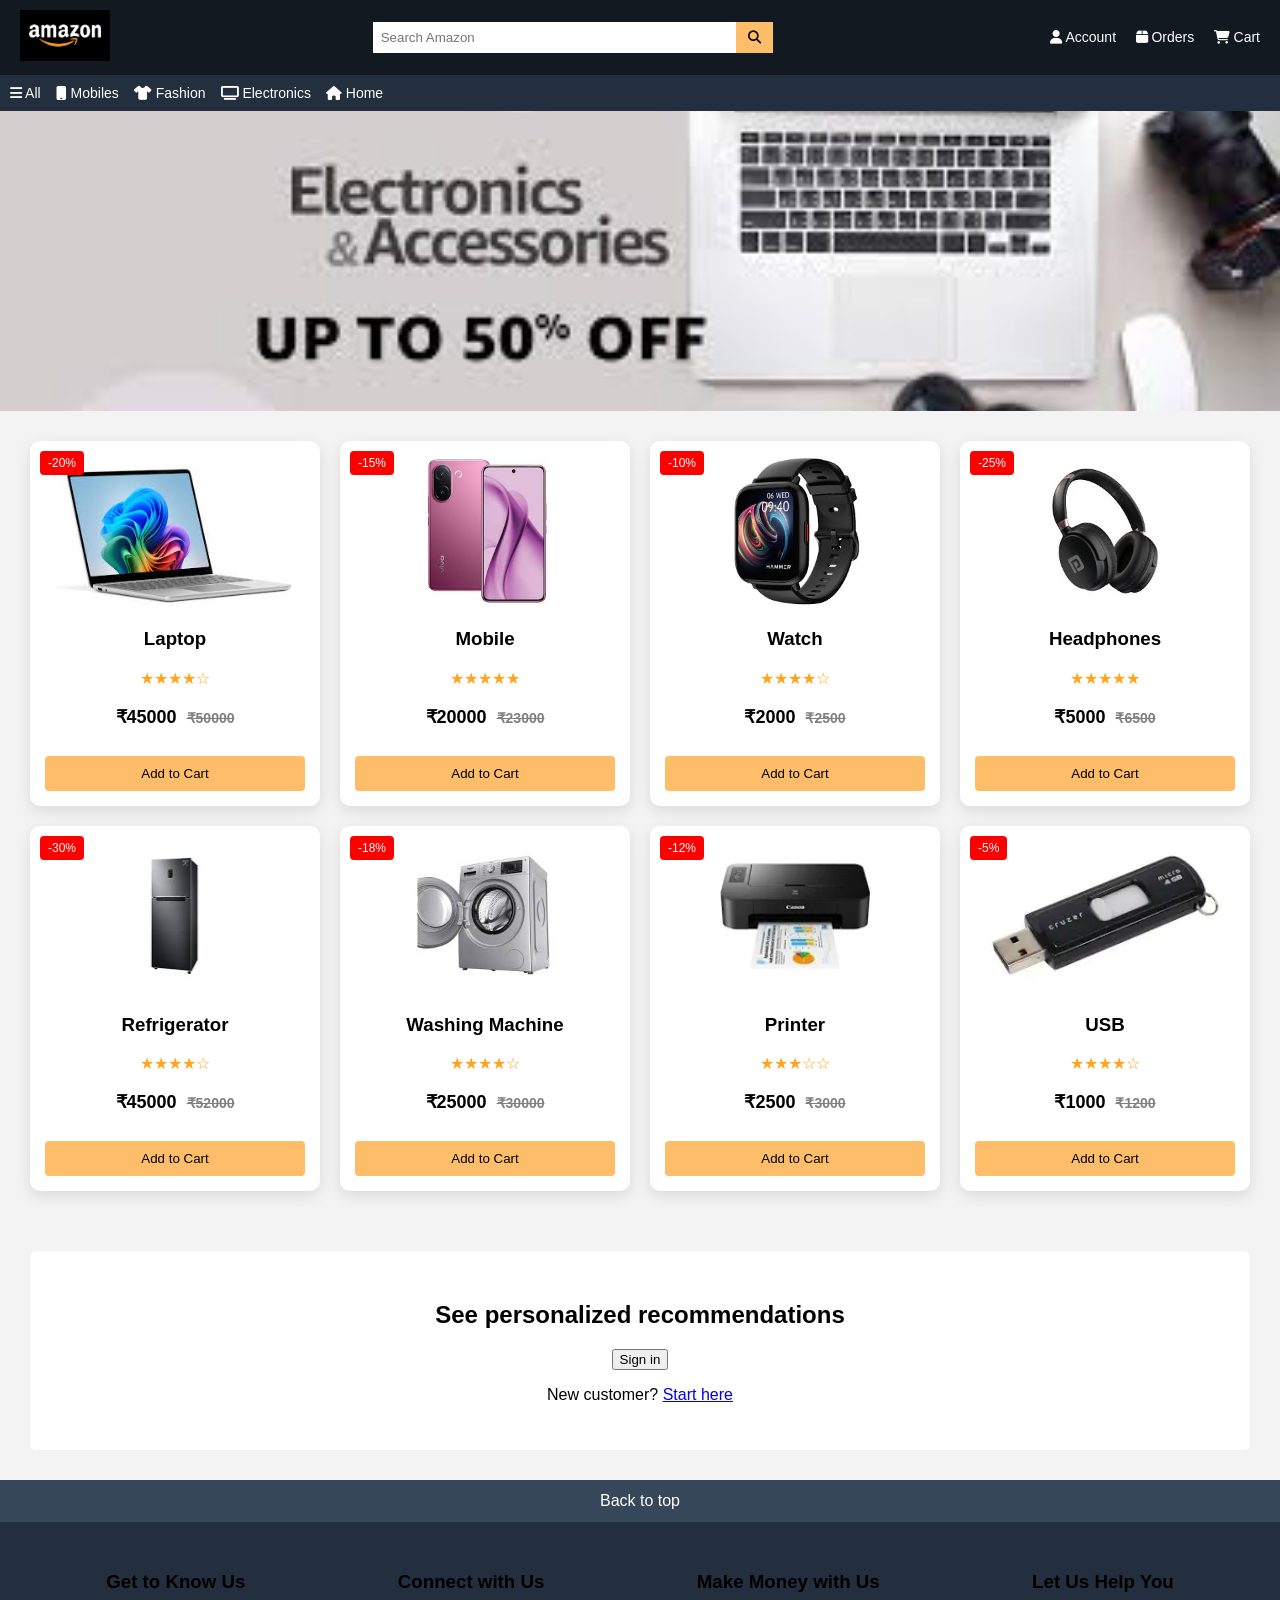
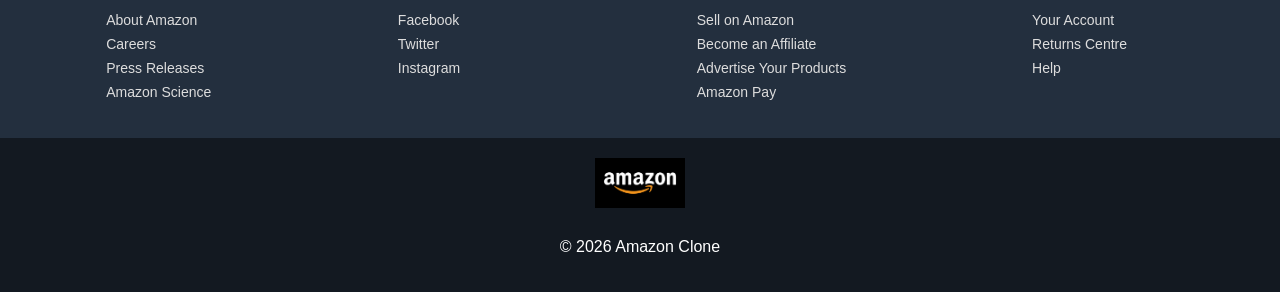
==== index.html @ 55a79342 "modifiedcode" ====
<!DOCTYPE html>
<html>
<head>
<title>Amazon Clone</title>
<meta name="viewport" content="width=device-width, initial-scale=1.0">

<link rel="stylesheet" href="style.css">
<link rel="stylesheet"
href="https://cdnjs.cloudflare.com/ajax/libs/font-awesome/6.5.1/css/all.min.css">
</head>

<body id="top">

<header>

<div class="navbar">

<div class="nav-left">
<img src="amazon.png" class="logo-img">
</div>

<div class="search">
<input type="text" placeholder="Search Amazon">
<button><i class="fa fa-search"></i></button>
</div>

<div class="nav">
<a href="#"><i class="fa fa-user"></i> Account</a>
<a href="#"><i class="fa fa-box"></i> Orders</a>
<a href="#"><i class="fa fa-shopping-cart"></i> Cart</a>
</div>

</div>

<div class="menu">
<a href="#"><i class="fa fa-bars"></i> All</a>
<a href="#"><i class="fa fa-mobile"></i> Mobiles</a>
<a href="#"><i class="fa fa-shirt"></i> Fashion</a>
<a href="#"><i class="fa fa-tv"></i> Electronics</a>
<a href="#"><i class="fa fa-home"></i> Home</a>
</div>

</header>

<section class="hero">
    <div class="hero-content">
       
    </div>
</section>

<section class="products">

<div class="card">
    <span class="badge">-20%</span>
    <img src="Laptop.jpg">
    <h3>Laptop</h3>
    <div class="rating">★★★★☆</div>
    <p class="price">₹45000 <span>₹50000</span></p>
    <button>Add to Cart</button>
</div>

<div class="card">
    <span class="badge">-15%</span>
    <img src="mobile.jpg">
    <h3>Mobile</h3>
    <div class="rating">★★★★★</div>
    <p class="price">₹20000 <span>₹23000</span></p>
    <button>Add to Cart</button>
</div>

<div class="card">
    <span class="badge">-10%</span>
    <img src="watch.jpg">
    <h3>Watch</h3>
    <div class="rating">★★★★☆</div>
    <p class="price">₹2000 <span>₹2500</span></p>
    <button>Add to Cart</button>
</div>

<div class="card">
    <span class="badge">-25%</span>
    <img src="Headphones.jpg">
    <h3>Headphones</h3>
    <div class="rating">★★★★★</div>
    <p class="price">₹5000 <span>₹6500</span></p>
    <button>Add to Cart</button>
</div>

<div class="card">
    <span class="badge">-30%</span>
    <img src="refrigerator.jpg">
    <h3>Refrigerator</h3>
    <div class="rating">★★★★☆</div>
    <p class="price">₹45000 <span>₹52000</span></p>
    <button>Add to Cart</button>
</div>

<div class="card">
    <span class="badge">-18%</span>
    <img src="Whirlpool.jpg">
    <h3>Washing Machine</h3>
    <div class="rating">★★★★☆</div>
    <p class="price">₹25000 <span>₹30000</span></p>
    <button>Add to Cart</button>
</div>

<div class="card">
    <span class="badge">-12%</span>
    <img src="printer.webp">
    <h3>Printer</h3>
    <div class="rating">★★★☆☆</div>
    <p class="price">₹2500 <span>₹3000</span></p>
    <button>Add to Cart</button>
</div>

<div class="card">
    <span class="badge">-5%</span>
    <img src="usb.webp">
    <h3>USB</h3>
    <div class="rating">★★★★☆</div>
    <p class="price">₹1000 <span>₹1200</span></p>
    <button>Add to Cart</button>
</div>

</section>

<section class="signin-box">
<h2>See personalized recommendations</h2>
<button>Sign in</button>
<p>New customer? <a href="#">Start here</a></p>
</section>

<footer>

<a href="#top" class="back-top">Back to top</a>

<div class="footer-links">

<div class="footer-column">
<h3>Get to Know Us</h3>
<a href="#">About Amazon</a>
<a href="#">Careers</a>
<a href="#">Press Releases</a>
<a href="#">Amazon Science</a>
</div>

<div class="footer-column">
<h3>Connect with Us</h3>
<a href="#">Facebook</a>
<a href="#">Twitter</a>
<a href="#">Instagram</a>
</div>

<div class="footer-column">
<h3>Make Money with Us</h3>
<a href="#">Sell on Amazon</a>
<a href="#">Become an Affiliate</a>
<a href="#">Advertise Your Products</a>
<a href="#">Amazon Pay</a>
</div>

<div class="footer-column">
<h3>Let Us Help You</h3>
<a href="#">Your Account</a>
<a href="#">Returns Centre</a>
<a href="#">Help</a>
</div>

</div>

<div class="footer-bottom">
<img src="amazon.png" class="footer-logo">
<p>© 2026 Amazon Clone</p>
</div>

</footer>

</body>
</html>
---- style.css ----
body{
margin:0;
font-family:Arial;
background:#f3f3f3;
}



.navbar{
display:flex;
justify-content:space-between;
align-items:center;
background:#131921;
color:white;
padding:10px 20px;
flex-wrap:wrap;
}

.logo-img{
width:90px;
}

.search{
display:flex;
flex:1;
max-width:400px;
margin:10px;
}

.search input{
padding:8px;
flex:1;
border:none;
outline:none;
}

.search button{
padding:8px 12px;
background:#febd69;
border:none;
cursor:pointer;
}

.nav a{
color:white;
margin-left:15px;
text-decoration:none;
font-size:14px;
}

.menu{
background:#232f3e;
padding:10px;
display:flex;
flex-wrap:wrap;
gap:15px;
}

.menu a{
color:white;
text-decoration:none;
font-size:14px;
}

/* HERO */

.hero{
background:url("amazon.jpg");
background-size:cover;
background-position:center;
height:300px;
}

/* PRODUCTS */

.products{
display:grid;
grid-template-columns:repeat(4,1fr);
gap:20px;
padding:30px;
}

.card{
position:relative;
background:white;
border-radius:10px;
padding:15px;
text-align:center;
box-shadow:0 5px 15px rgba(0,0,0,0.1);
transition:0.3s;
}

.card:hover{
transform:translateY(-8px);
}

.card img{
width:100%;
height:150px;
object-fit:contain;
}

.badge{
position:absolute;
top:10px;
left:10px;
background:red;
color:white;
padding:5px 8px;
font-size:12px;
border-radius:4px;
}

.rating{
color:#ffa41c;
}

.price{
font-size:18px;
font-weight:bold;
}

.price span{
text-decoration:line-through;
color:gray;
font-size:14px;
margin-left:5px;
}

.card button{
background:#febd69;
border:none;
padding:10px;
cursor:pointer;
width:100%;
border-radius:4px;
margin-top:10px;
}

/* SIGN IN BOX */

.signin-box{
background:white;
text-align:center;
padding:30px;
margin:30px;
border-radius:6px;
}

/* FOOTER */

.back-top{
display:block;
background:#37475a;
color:white;
padding:12px;
text-align:center;
text-decoration:none;
}

.footer-links{
display:flex;
justify-content:space-around;
background:#232f3e;
padding:30px;
flex-wrap:wrap;
}

.footer-column{
display:flex;
flex-direction:column;
}

.footer-column a{
color:#ddd;
text-decoration:none;
margin-bottom:8px;
font-size:14px;
}

.footer-bottom{
background:#131921;
padding:20px;
text-align:center;
color:white;
}

.footer-logo{
width:90px;
margin-bottom:10px;
}

/* MOBILE RESPONSIVE */

@media (max-width:768px){

.products{
grid-template-columns:repeat(2,1fr);
}

.nav{
display:flex;
justify-content:space-around;
width:100%;
}

}

@media (max-width:480px){

.products{
grid-template-columns:1fr;
}

.search{
width:100%;
}

}
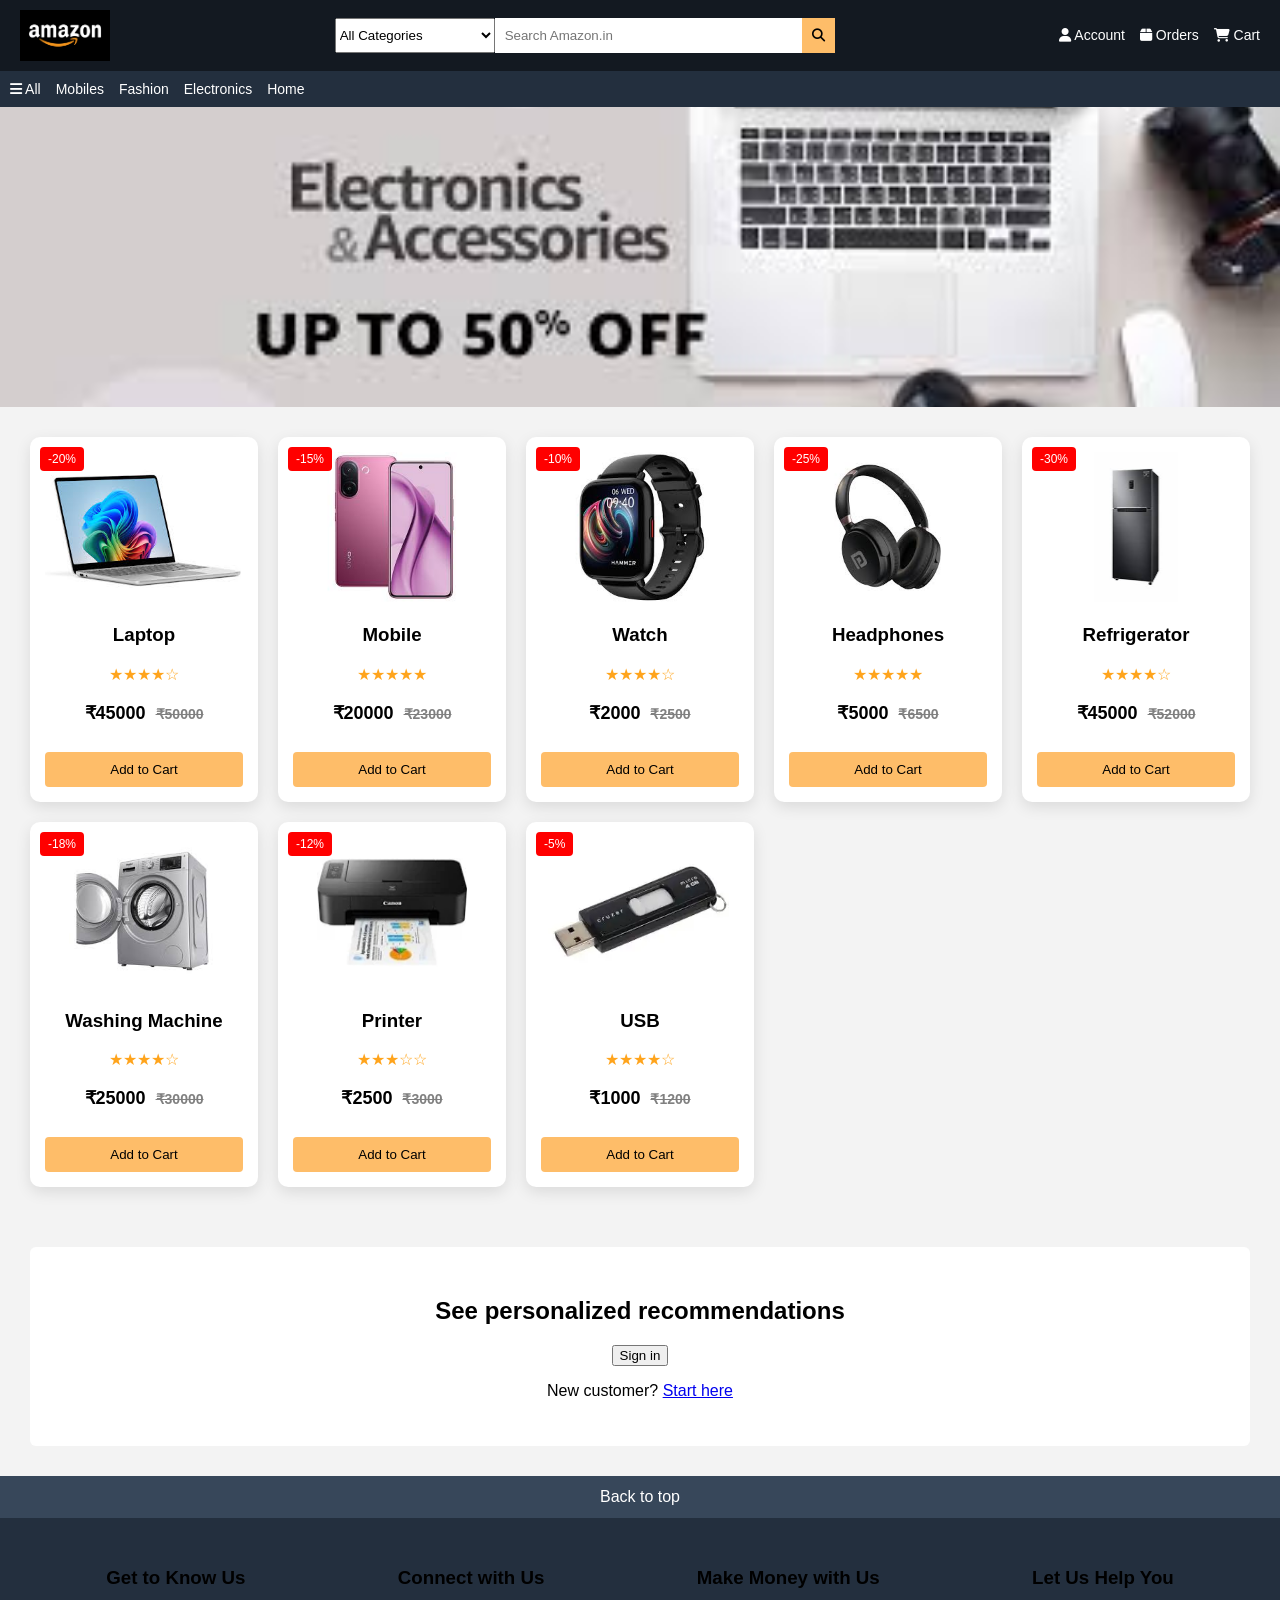
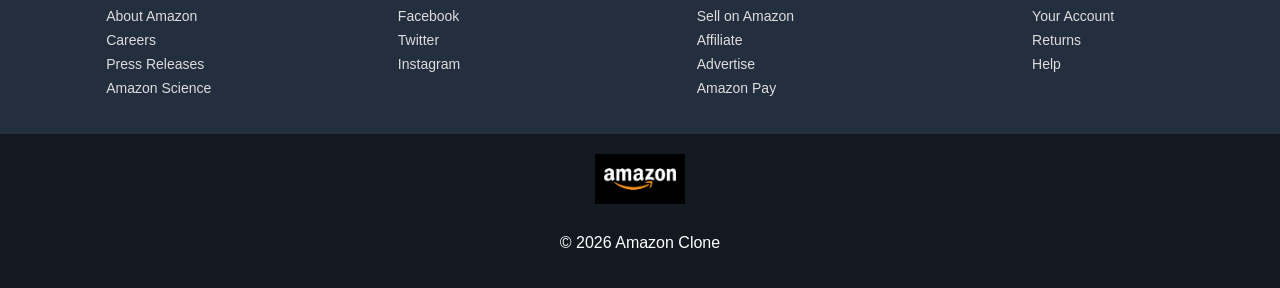
==== commit 8c647409: "modifiedscode" ====
--- a/index.html
+++ b/index.html
@@ -9,19 +9,40 @@
 href="https://cdnjs.cloudflare.com/ajax/libs/font-awesome/6.5.1/css/all.min.css">
 </head>
 
-<body id="top">
+<body>
 
 <header>
 
 <div class="navbar">
 
-<div class="nav-left">
 <img src="amazon.png" class="logo-img">
-</div>
 
+<!-- SEARCH WITH DROPDOWN -->
 <div class="search">
-<input type="text" placeholder="Search Amazon">
+
+<select class="category">
+<option>All Categories</option>
+<option>Alexa Skills</option>
+<option>Amazon Devices</option>
+<option>Amazon Fashion</option>
+<option>Amazon Fresh</option>
+<option>Appliances</option>
+<option>Apps & Games</option>
+<option>Baby</option>
+<option>Beauty</option>
+<option>Books</option>
+<option>Car & Motorbike</option>
+<option>Clothing & Accessories</option>
+<option>Computers</option>
+<option>Deals</option>
+<option>Electronics</option>
+<option>Furniture</option>
+<option>Garden & Outdoors</option>
+</select>
+
+<input type="text" placeholder="Search Amazon.in">
 <button><i class="fa fa-search"></i></button>
+
 </div>
 
 <div class="nav">
@@ -34,92 +55,89 @@
 
 <div class="menu">
 <a href="#"><i class="fa fa-bars"></i> All</a>
-<a href="#"><i class="fa fa-mobile"></i> Mobiles</a>
-<a href="#"><i class="fa fa-shirt"></i> Fashion</a>
-<a href="#"><i class="fa fa-tv"></i> Electronics</a>
-<a href="#"><i class="fa fa-home"></i> Home</a>
+<a href="#">Mobiles</a>
+<a href="#">Fashion</a>
+<a href="#">Electronics</a>
+<a href="#">Home</a>
 </div>
 
 </header>
 
-<section class="hero">
-    <div class="hero-content">
-       
-    </div>
-</section>
+<section class="hero"></section>
 
 <section class="products">
 
+<!-- PRODUCT CARD -->
 <div class="card">
-    <span class="badge">-20%</span>
-    <img src="Laptop.jpg">
-    <h3>Laptop</h3>
-    <div class="rating">★★★★☆</div>
-    <p class="price">₹45000 <span>₹50000</span></p>
-    <button>Add to Cart</button>
+<span class="badge">-20%</span>
+<img src="Laptop.jpg">
+<h3>Laptop</h3>
+<div class="rating">★★★★☆</div>
+<p class="price">₹45000 <span>₹50000</span></p>
+<button>Add to Cart</button>
 </div>
 
 <div class="card">
-    <span class="badge">-15%</span>
-    <img src="mobile.jpg">
-    <h3>Mobile</h3>
-    <div class="rating">★★★★★</div>
-    <p class="price">₹20000 <span>₹23000</span></p>
-    <button>Add to Cart</button>
+<span class="badge">-15%</span>
+<img src="mobile.jpg">
+<h3>Mobile</h3>
+<div class="rating">★★★★★</div>
+<p class="price">₹20000 <span>₹23000</span></p>
+<button>Add to Cart</button>
 </div>
 
 <div class="card">
-    <span class="badge">-10%</span>
-    <img src="watch.jpg">
-    <h3>Watch</h3>
-    <div class="rating">★★★★☆</div>
-    <p class="price">₹2000 <span>₹2500</span></p>
-    <button>Add to Cart</button>
+<span class="badge">-10%</span>
+<img src="watch.jpg">
+<h3>Watch</h3>
+<div class="rating">★★★★☆</div>
+<p class="price">₹2000 <span>₹2500</span></p>
+<button>Add to Cart</button>
 </div>
 
 <div class="card">
-    <span class="badge">-25%</span>
-    <img src="Headphones.jpg">
-    <h3>Headphones</h3>
-    <div class="rating">★★★★★</div>
-    <p class="price">₹5000 <span>₹6500</span></p>
-    <button>Add to Cart</button>
+<span class="badge">-25%</span>
+<img src="Headphones.jpg">
+<h3>Headphones</h3>
+<div class="rating">★★★★★</div>
+<p class="price">₹5000 <span>₹6500</span></p>
+<button>Add to Cart</button>
 </div>
 
 <div class="card">
-    <span class="badge">-30%</span>
-    <img src="refrigerator.jpg">
-    <h3>Refrigerator</h3>
-    <div class="rating">★★★★☆</div>
-    <p class="price">₹45000 <span>₹52000</span></p>
-    <button>Add to Cart</button>
+<span class="badge">-30%</span>
+<img src="refrigerator.jpg">
+<h3>Refrigerator</h3>
+<div class="rating">★★★★☆</div>
+<p class="price">₹45000 <span>₹52000</span></p>
+<button>Add to Cart</button>
 </div>
 
 <div class="card">
-    <span class="badge">-18%</span>
-    <img src="Whirlpool.jpg">
-    <h3>Washing Machine</h3>
-    <div class="rating">★★★★☆</div>
-    <p class="price">₹25000 <span>₹30000</span></p>
-    <button>Add to Cart</button>
+<span class="badge">-18%</span>
+<img src="Whirlpool.jpg">
+<h3>Washing Machine</h3>
+<div class="rating">★★★★☆</div>
+<p class="price">₹25000 <span>₹30000</span></p>
+<button>Add to Cart</button>
 </div>
 
 <div class="card">
-    <span class="badge">-12%</span>
-    <img src="printer.webp">
-    <h3>Printer</h3>
-    <div class="rating">★★★☆☆</div>
-    <p class="price">₹2500 <span>₹3000</span></p>
-    <button>Add to Cart</button>
+<span class="badge">-12%</span>
+<img src="printer.webp">
+<h3>Printer</h3>
+<div class="rating">★★★☆☆</div>
+<p class="price">₹2500 <span>₹3000</span></p>
+<button>Add to Cart</button>
 </div>
 
 <div class="card">
-    <span class="badge">-5%</span>
-    <img src="usb.webp">
-    <h3>USB</h3>
-    <div class="rating">★★★★☆</div>
-    <p class="price">₹1000 <span>₹1200</span></p>
-    <button>Add to Cart</button>
+<span class="badge">-5%</span>
+<img src="usb.webp">
+<h3>USB</h3>
+<div class="rating">★★★★☆</div>
+<p class="price">₹1000 <span>₹1200</span></p>
+<button>Add to Cart</button>
 </div>
 
 </section>
@@ -154,15 +172,15 @@
 <div class="footer-column">
 <h3>Make Money with Us</h3>
 <a href="#">Sell on Amazon</a>
-<a href="#">Become an Affiliate</a>
-<a href="#">Advertise Your Products</a>
+<a href="#">Affiliate</a>
+<a href="#">Advertise</a>
 <a href="#">Amazon Pay</a>
 </div>
 
 <div class="footer-column">
 <h3>Let Us Help You</h3>
 <a href="#">Your Account</a>
-<a href="#">Returns Centre</a>
+<a href="#">Returns</a>
 <a href="#">Help</a>
 </div>
 
--- a/style.css
+++ b/style.css
@@ -4,8 +4,7 @@
 background:#f3f3f3;
 }
 
-
-
+/* NAVBAR */
 .navbar{
 display:flex;
 justify-content:space-between;
@@ -14,6 +13,7 @@
 color:white;
 padding:10px 20px;
 flex-wrap:wrap;
+gap:10px;
 }
 
 .logo-img{
@@ -23,31 +23,35 @@
 .search{
 display:flex;
 flex:1;
-max-width:400px;
-margin:10px;
+max-width:500px;
 }
 
 .search input{
-padding:8px;
+padding:10px;
 flex:1;
 border:none;
 outline:none;
 }
 
 .search button{
-padding:8px 12px;
+padding:10px;
 background:#febd69;
 border:none;
 cursor:pointer;
 }
 
+.nav{
+display:flex;
+gap:15px;
+}
+
 .nav a{
 color:white;
-margin-left:15px;
-text-decoration:none;
-font-size:14px;
-}
-
+text-decoration:none;
+font-size:14px;
+}
+
+/* MENU */
 .menu{
 background:#232f3e;
 padding:10px;
@@ -63,19 +67,15 @@
 }
 
 /* HERO */
-
 .hero{
-background:url("amazon.jpg");
-background-size:cover;
-background-position:center;
+background:url("amazon.jpg") center/cover no-repeat;
 height:300px;
 }
 
 /* PRODUCTS */
-
 .products{
 display:grid;
-grid-template-columns:repeat(4,1fr);
+grid-template-columns:repeat(auto-fit,minmax(200px,1fr));
 gap:20px;
 padding:30px;
 }
@@ -137,8 +137,11 @@
 margin-top:10px;
 }
 
-/* SIGN IN BOX */
-
+.card button:hover{
+background:#f3a847;
+}
+
+/* SIGNIN */
 .signin-box{
 background:white;
 text-align:center;
@@ -148,7 +151,6 @@
 }
 
 /* FOOTER */
-
 .back-top{
 display:block;
 background:#37475a;
@@ -190,8 +192,7 @@
 margin-bottom:10px;
 }
 
-/* MOBILE RESPONSIVE */
-
+/* RESPONSIVE */
 @media (max-width:768px){
 
 .products{
@@ -199,9 +200,8 @@
 }
 
 .nav{
-display:flex;
+width:100%;
 justify-content:space-around;
-width:100%;
 }
 
 }
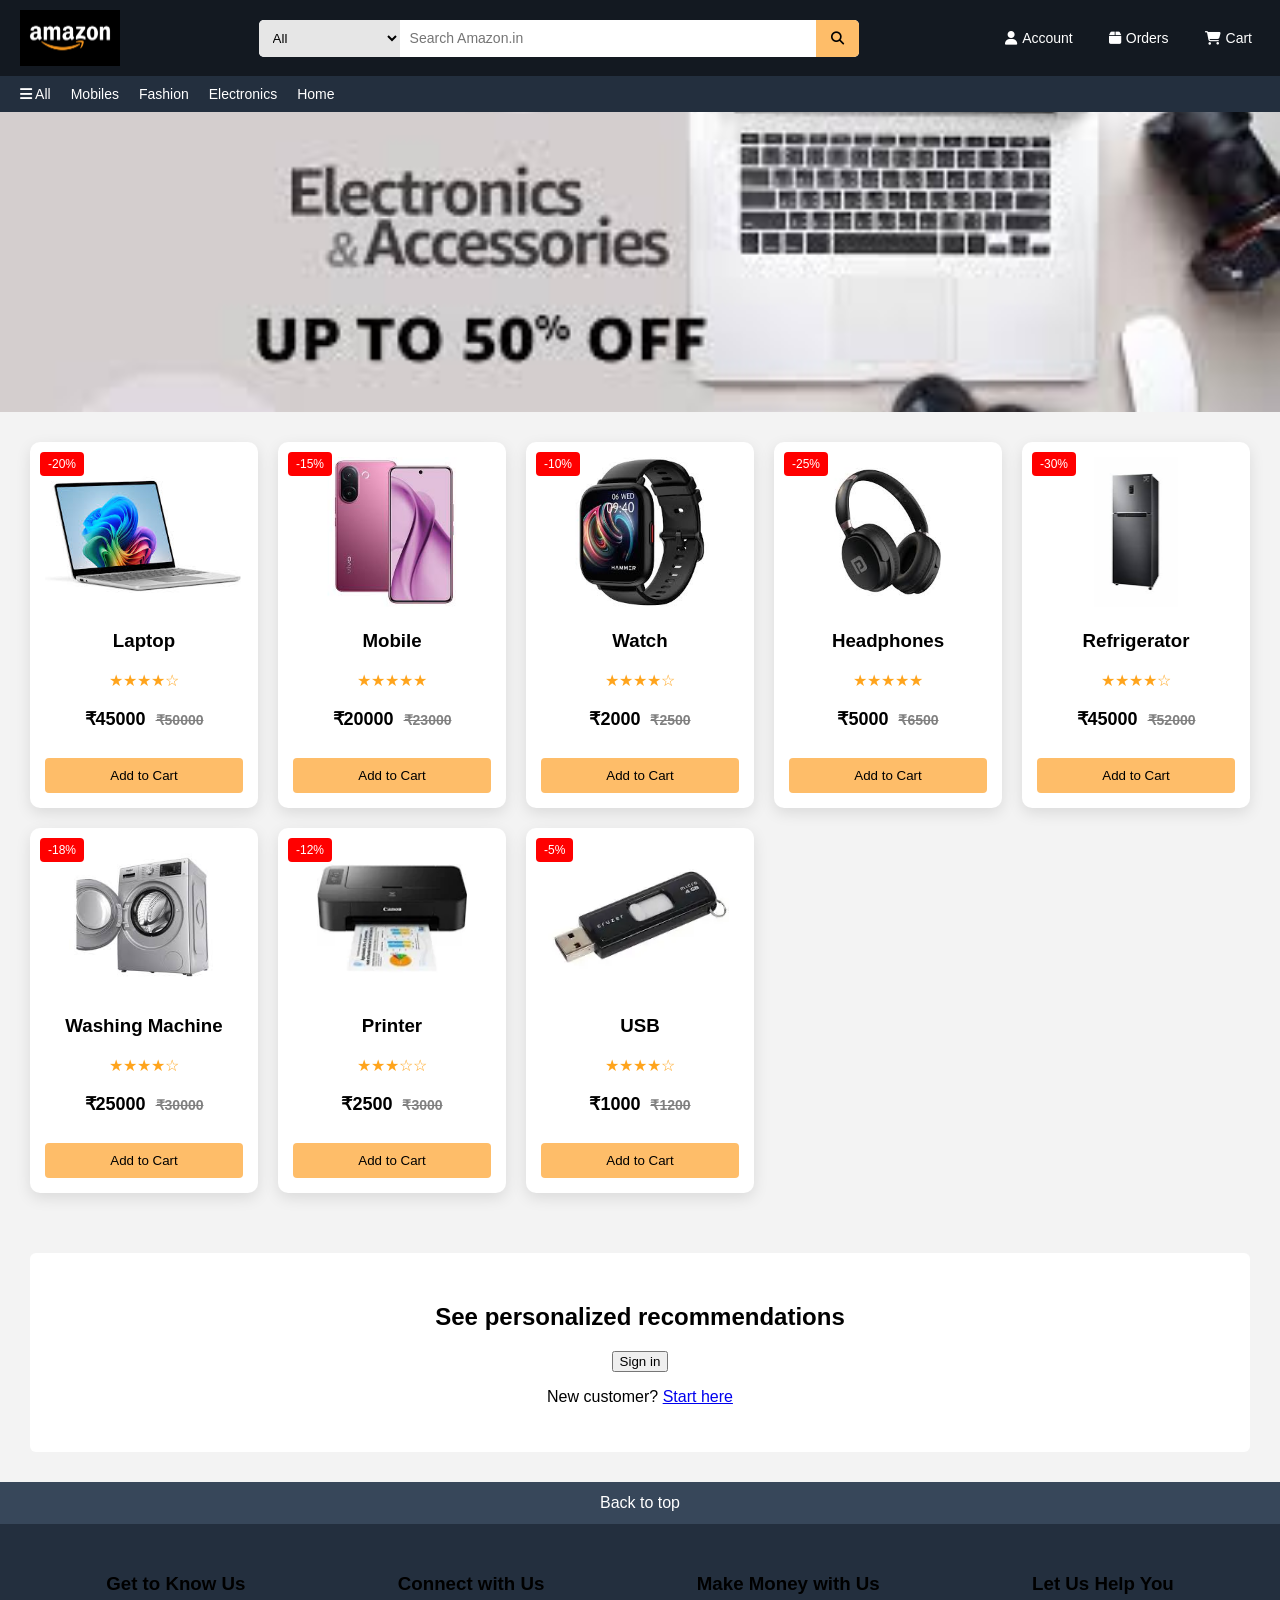
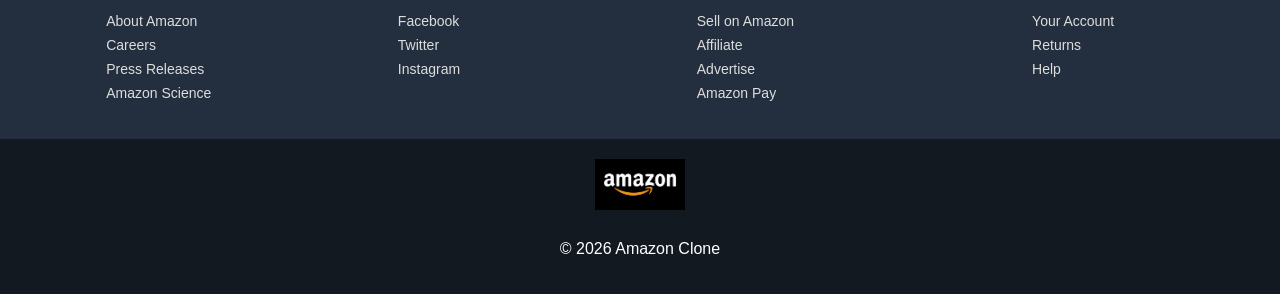
==== commit 26a8896d: "modifiedescode" ====
--- a/index.html
+++ b/index.html
@@ -15,29 +15,18 @@
 
 <div class="navbar">
 
+<!-- LOGO -->
 <img src="amazon.png" class="logo-img">
 
-<!-- SEARCH WITH DROPDOWN -->
+<!-- SEARCH -->
 <div class="search">
 
 <select class="category">
-<option>All Categories</option>
+<option>All</option>
 <option>Alexa Skills</option>
 <option>Amazon Devices</option>
-<option>Amazon Fashion</option>
-<option>Amazon Fresh</option>
-<option>Appliances</option>
-<option>Apps & Games</option>
-<option>Baby</option>
-<option>Beauty</option>
-<option>Books</option>
-<option>Car & Motorbike</option>
-<option>Clothing & Accessories</option>
-<option>Computers</option>
-<option>Deals</option>
+<option>Fashion</option>
 <option>Electronics</option>
-<option>Furniture</option>
-<option>Garden & Outdoors</option>
 </select>
 
 <input type="text" placeholder="Search Amazon.in">
@@ -45,6 +34,7 @@
 
 </div>
 
+<!-- NAV LINKS -->
 <div class="nav">
 <a href="#"><i class="fa fa-user"></i> Account</a>
 <a href="#"><i class="fa fa-box"></i> Orders</a>
@@ -67,7 +57,6 @@
 
 <section class="products">
 
-<!-- PRODUCT CARD -->
 <div class="card">
 <span class="badge">-20%</span>
 <img src="Laptop.jpg">
--- a/style.css
+++ b/style.css
@@ -7,57 +7,85 @@
 /* NAVBAR */
 .navbar{
 display:flex;
+align-items:center;
 justify-content:space-between;
+background:#131921;
+padding:10px 20px;
+gap:15px;
+flex-wrap:wrap;
+}
+
+.logo-img{
+width:100px;
+cursor:pointer;
+}
+
+/* SEARCH */
+.search{
+display:flex;
+flex:1;
+max-width:600px;
+border-radius:5px;
+overflow:hidden;
+background:white;
+}
+
+.category{
+padding:10px;
+border:none;
+background:#e6e6e6;
+cursor:pointer;
+}
+
+.search input{
+flex:1;
+padding:10px;
+border:none;
+outline:none;
+font-size:14px;
+}
+
+.search button{
+background:#febd69;
+border:none;
+padding:10px 15px;
+cursor:pointer;
+}
+
+.search button:hover{
+background:#f3a847;
+}
+
+/* NAV LINKS */
+.nav{
+display:flex;
 align-items:center;
-background:#131921;
-color:white;
-padding:10px 20px;
-flex-wrap:wrap;
-gap:10px;
-}
-
-.logo-img{
-width:90px;
-}
-
-.search{
-display:flex;
-flex:1;
-max-width:500px;
-}
-
-.search input{
-padding:10px;
-flex:1;
-border:none;
-outline:none;
-}
-
-.search button{
-padding:10px;
-background:#febd69;
-border:none;
-cursor:pointer;
-}
-
-.nav{
-display:flex;
-gap:15px;
+gap:20px;
 }
 
 .nav a{
 color:white;
 text-decoration:none;
 font-size:14px;
+display:flex;
+align-items:center;
+gap:5px;
+padding:5px 8px;
+border-radius:3px;
+transition:0.2s;
+}
+
+.nav a:hover{
+border:1px solid white;
 }
 
 /* MENU */
 .menu{
 background:#232f3e;
-padding:10px;
+padding:10px 20px;
 display:flex;
 flex-wrap:wrap;
-gap:15px;
+gap:20px;
 }
 
 .menu a{
@@ -195,15 +223,20 @@
 /* RESPONSIVE */
 @media (max-width:768px){
 
+.search{
+order:3;
+width:100%;
+}
+
+.nav{
+width:100%;
+justify-content:space-around;
+}
+
 .products{
 grid-template-columns:repeat(2,1fr);
 }
 
-.nav{
-width:100%;
-justify-content:space-around;
-}
-
 }
 
 @media (max-width:480px){
@@ -212,8 +245,4 @@
 grid-template-columns:1fr;
 }
 
-.search{
-width:100%;
-}
-
 }
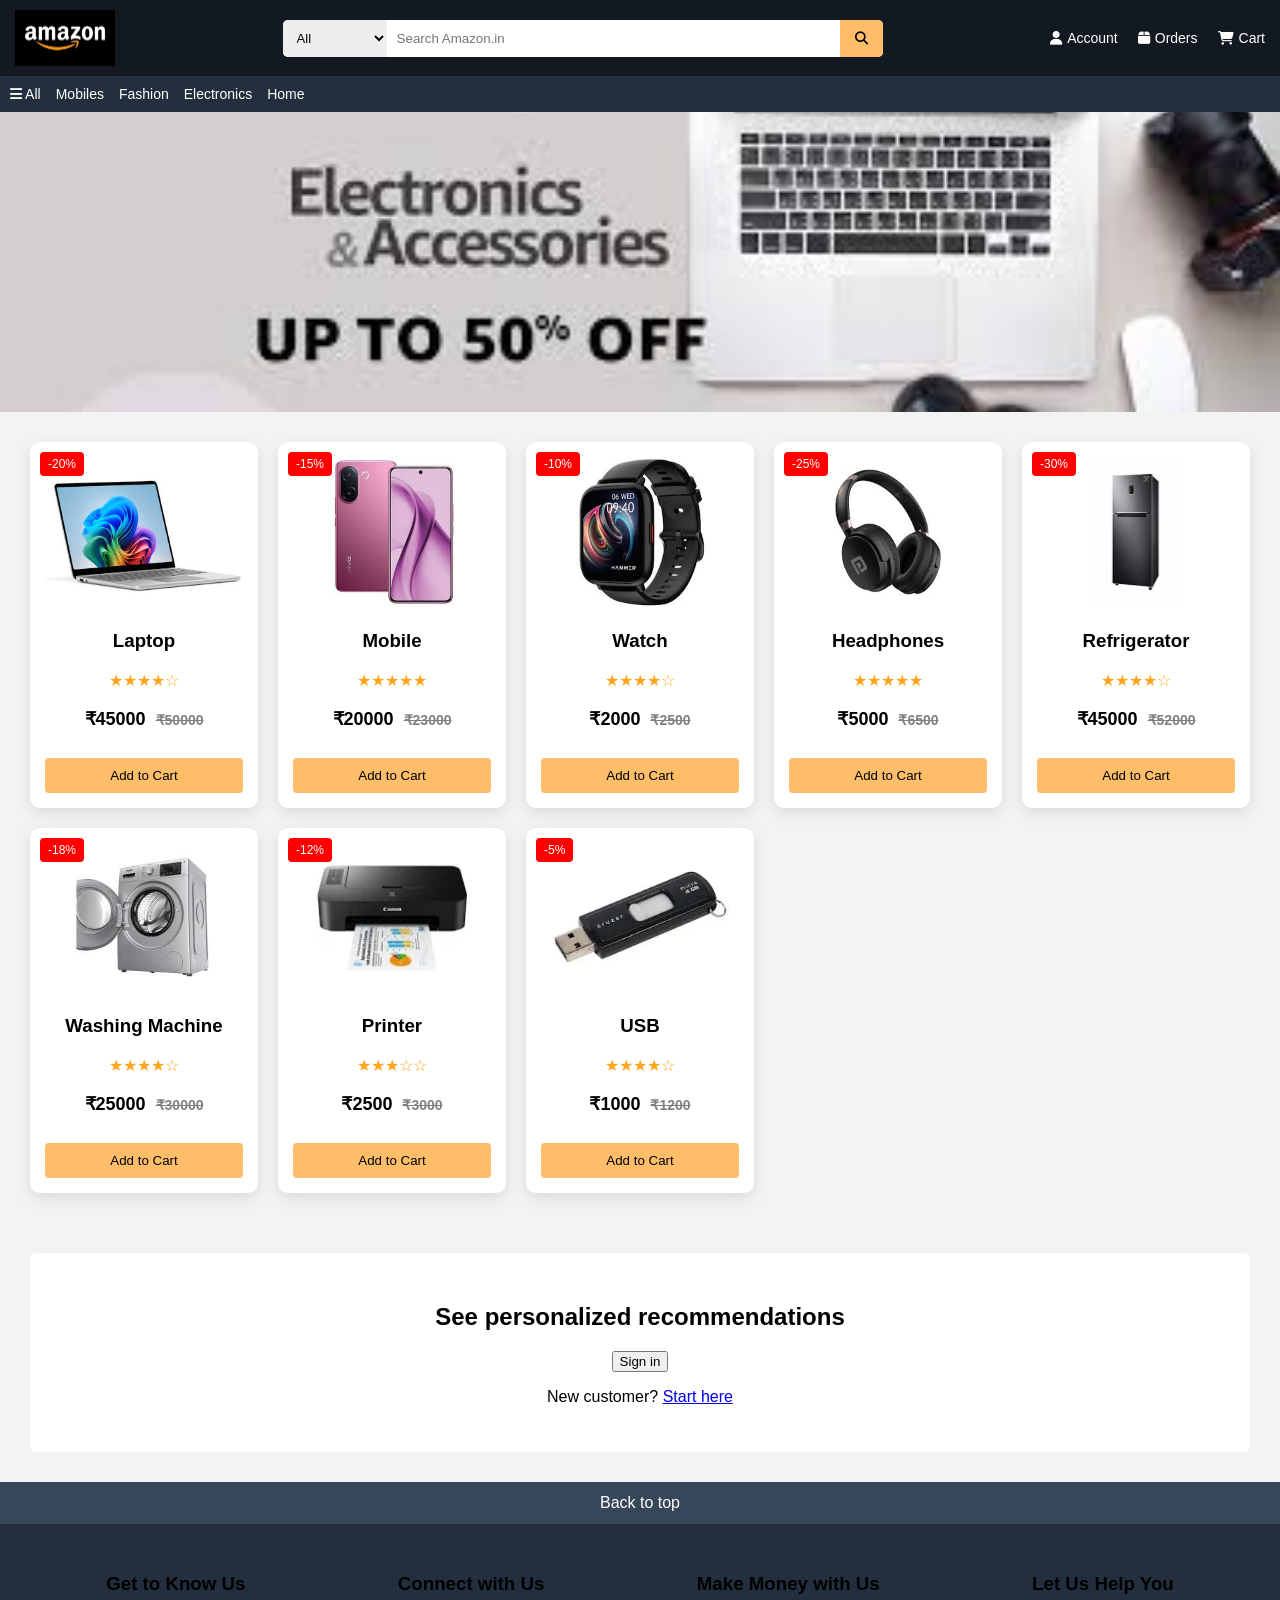
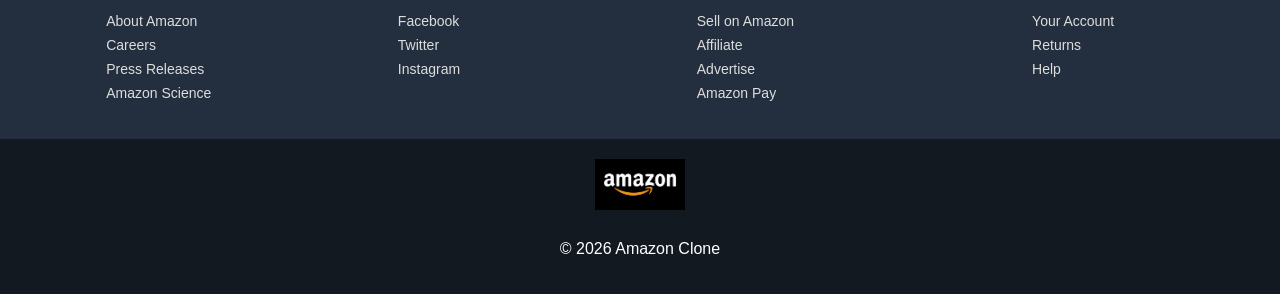
==== commit 1459ffff: "modifiededcode" ====
--- a/index.html
+++ b/index.html
@@ -13,36 +13,33 @@
 
 <header>
 
+<!-- ✅ UPDATED NAVBAR -->
 <div class="navbar">
 
-<!-- LOGO -->
-<img src="amazon.png" class="logo-img">
+    <div class="nav-left">
+        <img src="amazon.png" class="logo-img">
+    </div>
 
-<!-- SEARCH -->
-<div class="search">
+    <div class="search">
+        <select class="category">
+            <option>All</option>
+            <option>Electronics</option>
+            <option>Fashion</option>
+            <option>Home</option>
+        </select>
+        <input type="text" placeholder="Search Amazon.in">
+        <button><i class="fa fa-search"></i></button>
+    </div>
 
-<select class="category">
-<option>All</option>
-<option>Alexa Skills</option>
-<option>Amazon Devices</option>
-<option>Fashion</option>
-<option>Electronics</option>
-</select>
-
-<input type="text" placeholder="Search Amazon.in">
-<button><i class="fa fa-search"></i></button>
+    <div class="nav-right">
+        <a href="#"><i class="fa fa-user"></i><span> Account</span></a>
+        <a href="#"><i class="fa fa-box"></i><span> Orders</span></a>
+        <a href="#"><i class="fa fa-shopping-cart"></i><span> Cart</span></a>
+    </div>
 
 </div>
 
-<!-- NAV LINKS -->
-<div class="nav">
-<a href="#"><i class="fa fa-user"></i> Account</a>
-<a href="#"><i class="fa fa-box"></i> Orders</a>
-<a href="#"><i class="fa fa-shopping-cart"></i> Cart</a>
-</div>
-
-</div>
-
+<!-- MENU -->
 <div class="menu">
 <a href="#"><i class="fa fa-bars"></i> All</a>
 <a href="#">Mobiles</a>
--- a/style.css
+++ b/style.css
@@ -10,14 +10,18 @@
 align-items:center;
 justify-content:space-between;
 background:#131921;
-padding:10px 20px;
-gap:15px;
+padding:10px 15px;
+gap:10px;
 flex-wrap:wrap;
+}
+
+.nav-left{
+display:flex;
+align-items:center;
 }
 
 .logo-img{
 width:100px;
-cursor:pointer;
 }
 
 /* SEARCH */
@@ -33,8 +37,8 @@
 .category{
 padding:10px;
 border:none;
-background:#e6e6e6;
-cursor:pointer;
+background:#eee;
+font-size:13px;
 }
 
 .search input{
@@ -42,50 +46,42 @@
 padding:10px;
 border:none;
 outline:none;
-font-size:14px;
 }
 
 .search button{
+padding:10px 15px;
 background:#febd69;
 border:none;
-padding:10px 15px;
 cursor:pointer;
 }
 
-.search button:hover{
-background:#f3a847;
-}
-
-/* NAV LINKS */
-.nav{
-display:flex;
-align-items:center;
+/* RIGHT NAV */
+.nav-right{
+display:flex;
 gap:20px;
-}
-
-.nav a{
+align-items:center;
+}
+
+.nav-right a{
 color:white;
 text-decoration:none;
 font-size:14px;
 display:flex;
 align-items:center;
 gap:5px;
-padding:5px 8px;
-border-radius:3px;
-transition:0.2s;
-}
-
-.nav a:hover{
-border:1px solid white;
+}
+
+.nav-right a:hover{
+color:#febd69;
 }
 
 /* MENU */
 .menu{
 background:#232f3e;
-padding:10px 20px;
+padding:10px;
 display:flex;
 flex-wrap:wrap;
-gap:20px;
+gap:15px;
 }
 
 .menu a{
@@ -223,20 +219,15 @@
 /* RESPONSIVE */
 @media (max-width:768px){
 
-.search{
-order:3;
-width:100%;
-}
-
-.nav{
-width:100%;
-justify-content:space-around;
-}
-
 .products{
 grid-template-columns:repeat(2,1fr);
 }
 
+.nav-right{
+width:100%;
+justify-content:space-around;
+}
+
 }
 
 @media (max-width:480px){
@@ -245,4 +236,8 @@
 grid-template-columns:1fr;
 }
 
+.search{
+width:100%;
+}
+
 }
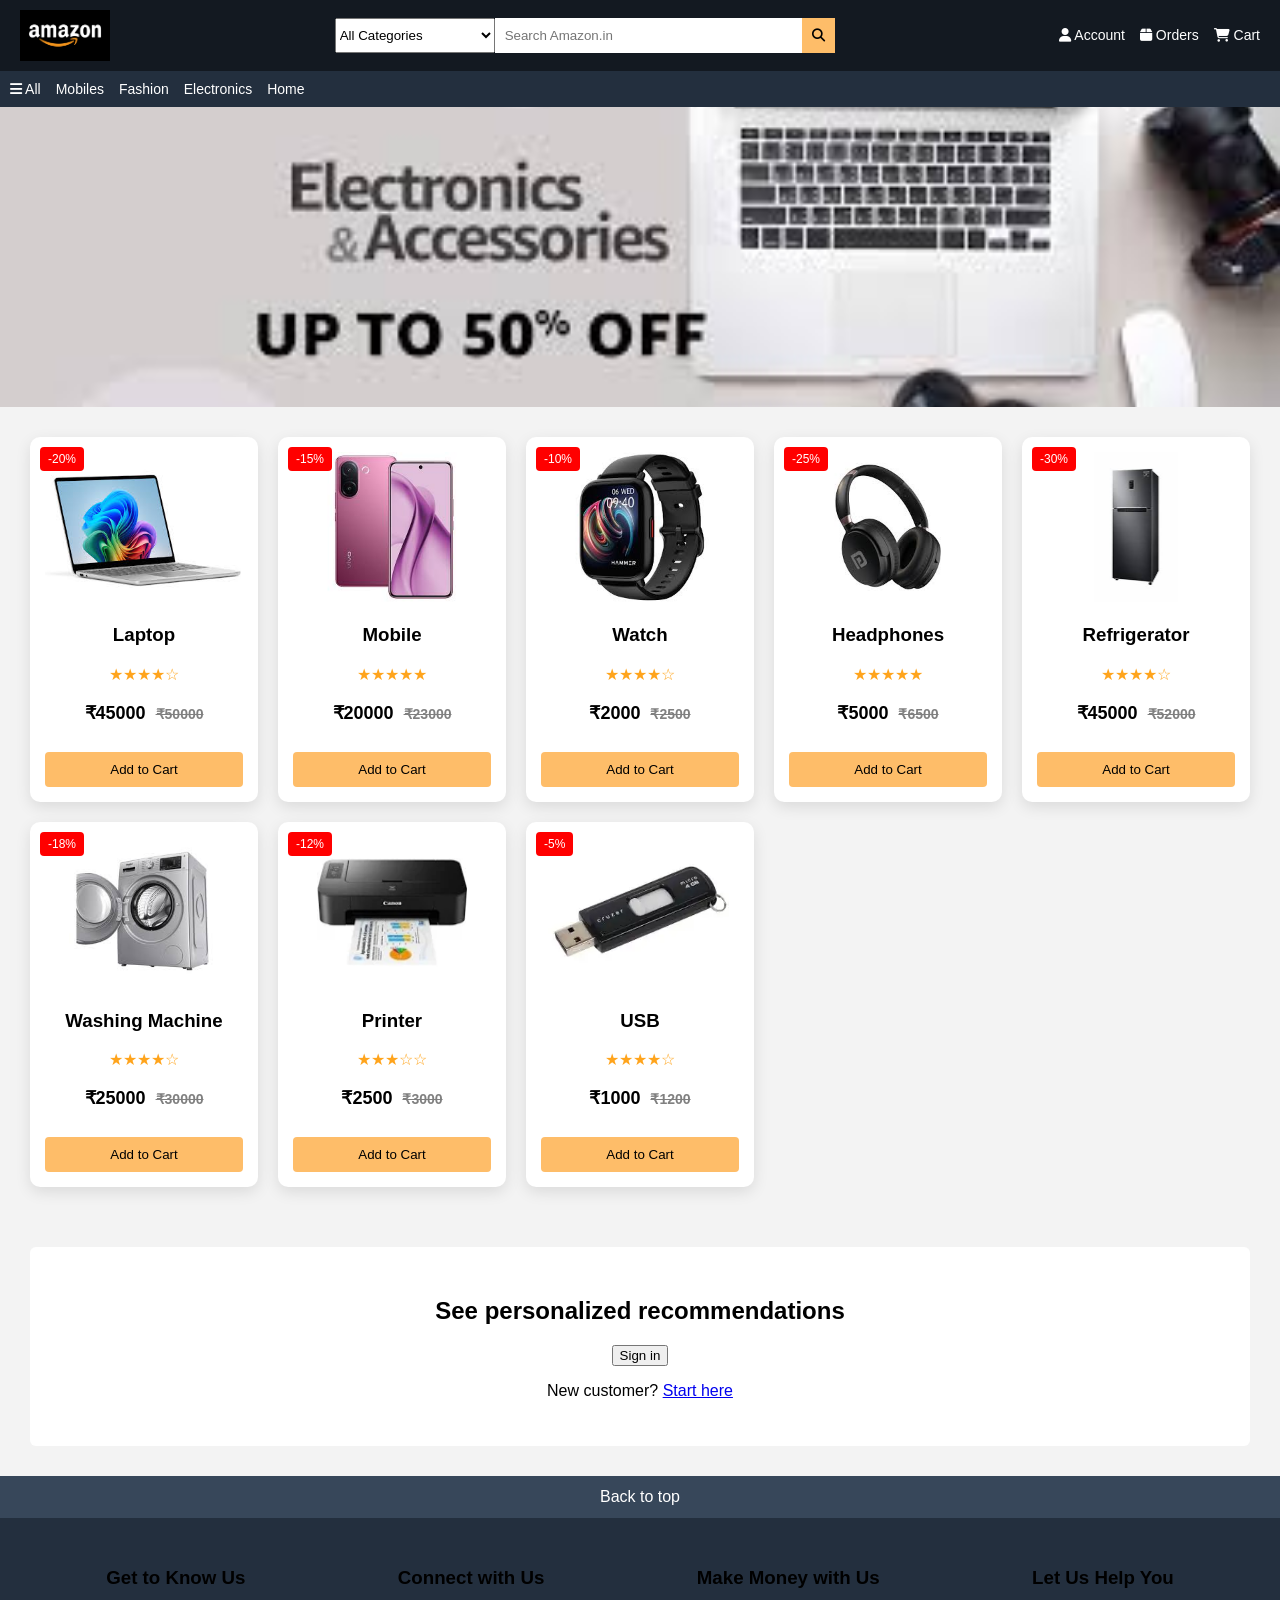
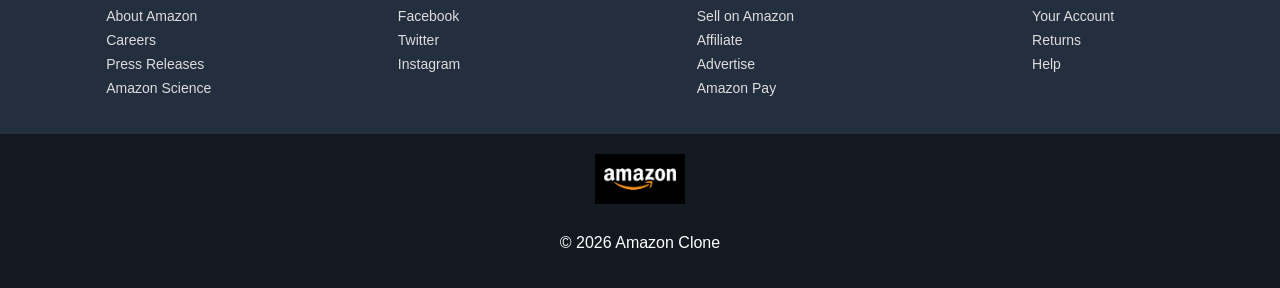
==== commit e76d2464: "slightchanges" ====
--- a/index.html
+++ b/index.html
@@ -13,33 +13,46 @@
 
 <header>
 
-<!-- ✅ UPDATED NAVBAR -->
 <div class="navbar">
 
-    <div class="nav-left">
-        <img src="amazon.png" class="logo-img">
-    </div>
+<img src="amazon.png" class="logo-img">
 
-    <div class="search">
-        <select class="category">
-            <option>All</option>
-            <option>Electronics</option>
-            <option>Fashion</option>
-            <option>Home</option>
-        </select>
-        <input type="text" placeholder="Search Amazon.in">
-        <button><i class="fa fa-search"></i></button>
-    </div>
+<!-- SEARCH WITH DROPDOWN -->
+<div class="search">
 
-    <div class="nav-right">
-        <a href="#"><i class="fa fa-user"></i><span> Account</span></a>
-        <a href="#"><i class="fa fa-box"></i><span> Orders</span></a>
-        <a href="#"><i class="fa fa-shopping-cart"></i><span> Cart</span></a>
-    </div>
+<select class="category">
+<option>All Categories</option>
+<option>Alexa Skills</option>
+<option>Amazon Devices</option>
+<option>Amazon Fashion</option>
+<option>Amazon Fresh</option>
+<option>Appliances</option>
+<option>Apps & Games</option>
+<option>Baby</option>
+<option>Beauty</option>
+<option>Books</option>
+<option>Car & Motorbike</option>
+<option>Clothing & Accessories</option>
+<option>Computers</option>
+<option>Deals</option>
+<option>Electronics</option>
+<option>Furniture</option>
+<option>Garden & Outdoors</option>
+</select>
+
+<input type="text" placeholder="Search Amazon.in">
+<button><i class="fa fa-search"></i></button>
 
 </div>
 
-<!-- MENU -->
+<div class="nav">
+<a href="#"><i class="fa fa-user"></i> Account</a>
+<a href="#"><i class="fa fa-box"></i> Orders</a>
+<a href="#"><i class="fa fa-shopping-cart"></i> Cart</a>
+</div>
+
+</div>
+
 <div class="menu">
 <a href="#"><i class="fa fa-bars"></i> All</a>
 <a href="#">Mobiles</a>
@@ -54,6 +67,7 @@
 
 <section class="products">
 
+<!-- PRODUCT CARD -->
 <div class="card">
 <span class="badge">-20%</span>
 <img src="Laptop.jpg">
--- a/style.css
+++ b/style.css
@@ -7,72 +7,48 @@
 /* NAVBAR */
 .navbar{
 display:flex;
+justify-content:space-between;
 align-items:center;
-justify-content:space-between;
 background:#131921;
-padding:10px 15px;
+color:white;
+padding:10px 20px;
+flex-wrap:wrap;
 gap:10px;
-flex-wrap:wrap;
-}
-
-.nav-left{
-display:flex;
-align-items:center;
 }
 
 .logo-img{
-width:100px;
-}
-
-/* SEARCH */
+width:90px;
+}
+
 .search{
 display:flex;
 flex:1;
-max-width:600px;
-border-radius:5px;
-overflow:hidden;
-background:white;
-}
-
-.category{
-padding:10px;
-border:none;
-background:#eee;
-font-size:13px;
+max-width:500px;
 }
 
 .search input{
+padding:10px;
 flex:1;
-padding:10px;
 border:none;
 outline:none;
 }
 
 .search button{
-padding:10px 15px;
+padding:10px;
 background:#febd69;
 border:none;
 cursor:pointer;
 }
 
-/* RIGHT NAV */
-.nav-right{
-display:flex;
-gap:20px;
-align-items:center;
-}
-
-.nav-right a{
-color:white;
-text-decoration:none;
-font-size:14px;
-display:flex;
-align-items:center;
-gap:5px;
-}
-
-.nav-right a:hover{
-color:#febd69;
+.nav{
+display:flex;
+gap:15px;
+}
+
+.nav a{
+color:white;
+text-decoration:none;
+font-size:14px;
 }
 
 /* MENU */
@@ -223,7 +199,7 @@
 grid-template-columns:repeat(2,1fr);
 }
 
-.nav-right{
+.nav{
 width:100%;
 justify-content:space-around;
 }
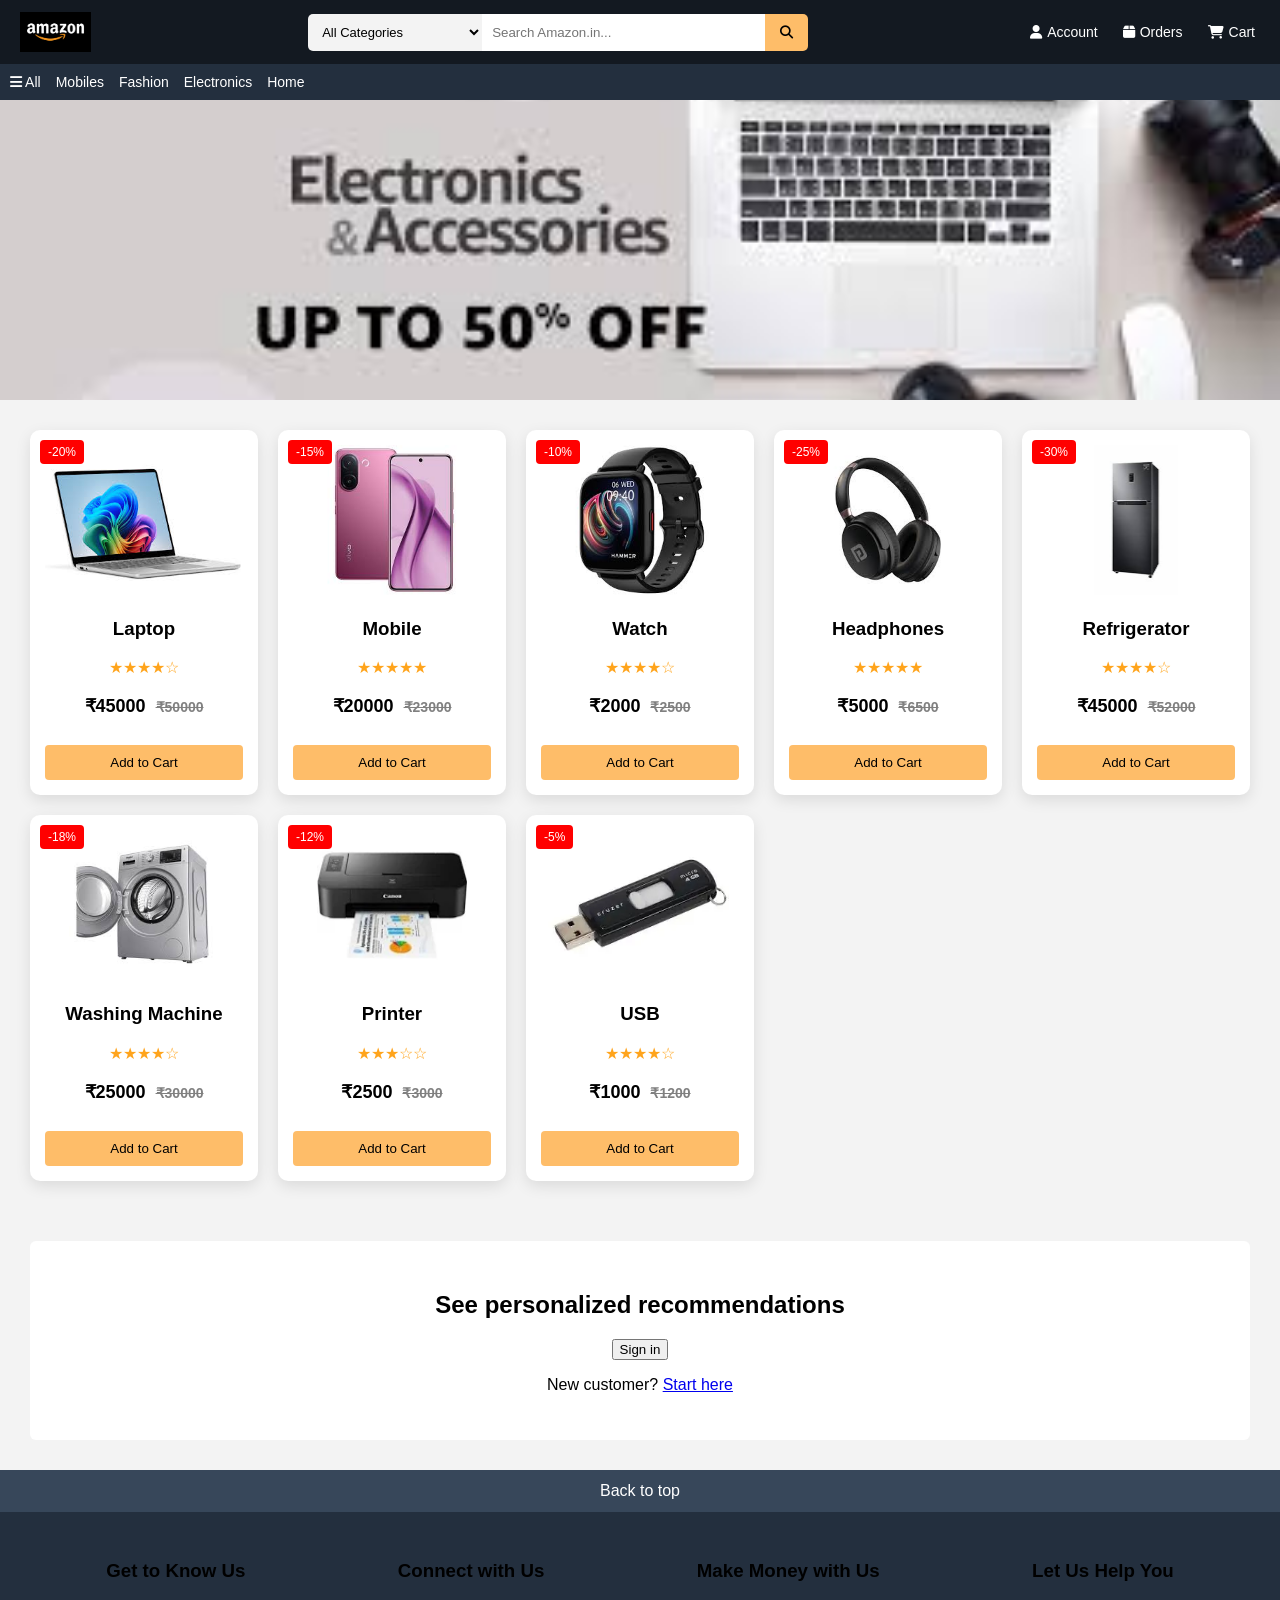
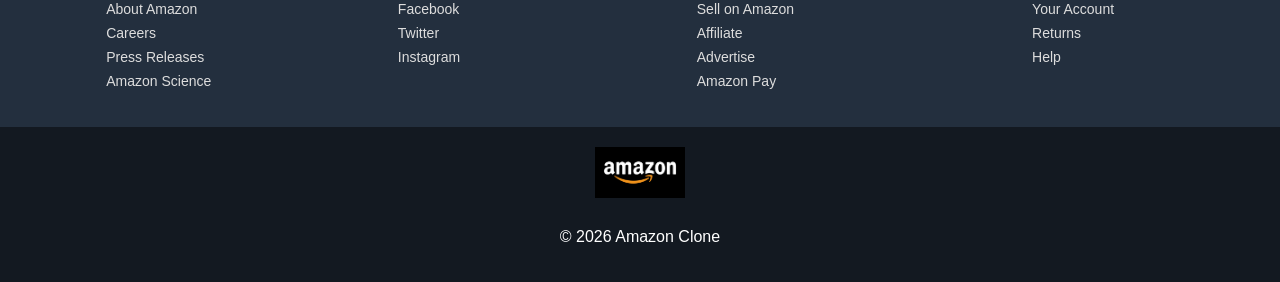
==== commit 6101b997: "slightmodifieschanges" ====
--- a/index.html
+++ b/index.html
@@ -15,7 +15,7 @@
 
 <div class="navbar">
 
-<img src="amazon.png" class="logo-img">
+<img src="images/amazon.png" class="logo-img">
 
 <!-- SEARCH WITH DROPDOWN -->
 <div class="search">
@@ -40,7 +40,7 @@
 <option>Garden & Outdoors</option>
 </select>
 
-<input type="text" placeholder="Search Amazon.in">
+<input type="text" placeholder="Search Amazon.in...">
 <button><i class="fa fa-search"></i></button>
 
 </div>
@@ -67,10 +67,9 @@
 
 <section class="products">
 
-<!-- PRODUCT CARD -->
 <div class="card">
 <span class="badge">-20%</span>
-<img src="Laptop.jpg">
+<img src="images/Laptop.jpg">
 <h3>Laptop</h3>
 <div class="rating">★★★★☆</div>
 <p class="price">₹45000 <span>₹50000</span></p>
@@ -79,7 +78,7 @@
 
 <div class="card">
 <span class="badge">-15%</span>
-<img src="mobile.jpg">
+<img src="images/mobile.jpg">
 <h3>Mobile</h3>
 <div class="rating">★★★★★</div>
 <p class="price">₹20000 <span>₹23000</span></p>
@@ -88,7 +87,7 @@
 
 <div class="card">
 <span class="badge">-10%</span>
-<img src="watch.jpg">
+<img src="images/watch.jpg">
 <h3>Watch</h3>
 <div class="rating">★★★★☆</div>
 <p class="price">₹2000 <span>₹2500</span></p>
@@ -97,7 +96,7 @@
 
 <div class="card">
 <span class="badge">-25%</span>
-<img src="Headphones.jpg">
+<img src="images/Headphones.jpg">
 <h3>Headphones</h3>
 <div class="rating">★★★★★</div>
 <p class="price">₹5000 <span>₹6500</span></p>
@@ -106,7 +105,7 @@
 
 <div class="card">
 <span class="badge">-30%</span>
-<img src="refrigerator.jpg">
+<img src="images/refrigerator.jpg">
 <h3>Refrigerator</h3>
 <div class="rating">★★★★☆</div>
 <p class="price">₹45000 <span>₹52000</span></p>
@@ -115,7 +114,7 @@
 
 <div class="card">
 <span class="badge">-18%</span>
-<img src="Whirlpool.jpg">
+<img src="images/Whirlpool.jpg">
 <h3>Washing Machine</h3>
 <div class="rating">★★★★☆</div>
 <p class="price">₹25000 <span>₹30000</span></p>
@@ -124,7 +123,7 @@
 
 <div class="card">
 <span class="badge">-12%</span>
-<img src="printer.webp">
+<img src="images/printer.webp">
 <h3>Printer</h3>
 <div class="rating">★★★☆☆</div>
 <p class="price">₹2500 <span>₹3000</span></p>
@@ -133,7 +132,7 @@
 
 <div class="card">
 <span class="badge">-5%</span>
-<img src="usb.webp">
+<img src="images/usb.webp">
 <h3>USB</h3>
 <div class="rating">★★★★☆</div>
 <p class="price">₹1000 <span>₹1200</span></p>
@@ -187,7 +186,7 @@
 </div>
 
 <div class="footer-bottom">
-<img src="amazon.png" class="footer-logo">
+<img src="images/amazon.png" class="footer-logo">
 <p>© 2026 Amazon Clone</p>
 </div>
 
--- a/style.css
+++ b/style.css
@@ -4,26 +4,35 @@
 background:#f3f3f3;
 }
 
-/* NAVBAR */
+/* NAVBAR FIXED */
 .navbar{
 display:flex;
 justify-content:space-between;
 align-items:center;
 background:#131921;
 color:white;
-padding:10px 20px;
+padding:12px 20px;
 flex-wrap:wrap;
 gap:10px;
 }
 
 .logo-img{
-width:90px;
+height:40px;
 }
 
 .search{
 display:flex;
 flex:1;
 max-width:500px;
+border-radius:5px;
+overflow:hidden;
+}
+
+.search select{
+padding:10px;
+border:none;
+background:#f3f3f3;
+font-size:13px;
 }
 
 .search input{
@@ -34,7 +43,7 @@
 }
 
 .search button{
-padding:10px;
+padding:10px 15px;
 background:#febd69;
 border:none;
 cursor:pointer;
@@ -49,9 +58,18 @@
 color:white;
 text-decoration:none;
 font-size:14px;
-}
-
-/* MENU */
+display:flex;
+align-items:center;
+gap:5px;
+padding:5px;
+}
+
+.nav a:hover{
+border:1px solid white;
+}
+
+/* KEEP REST SAME (no changes below) */
+
 .menu{
 background:#232f3e;
 padding:10px;
@@ -66,13 +84,11 @@
 font-size:14px;
 }
 
-/* HERO */
 .hero{
-background:url("amazon.jpg") center/cover no-repeat;
+background:url("images/amazon.jpg") center/cover no-repeat;
 height:300px;
 }
 
-/* PRODUCTS */
 .products{
 display:grid;
 grid-template-columns:repeat(auto-fit,minmax(200px,1fr));
@@ -141,7 +157,6 @@
 background:#f3a847;
 }
 
-/* SIGNIN */
 .signin-box{
 background:white;
 text-align:center;
@@ -150,7 +165,6 @@
 border-radius:6px;
 }
 
-/* FOOTER */
 .back-top{
 display:block;
 background:#37475a;
@@ -192,18 +206,27 @@
 margin-bottom:10px;
 }
 
-/* RESPONSIVE */
+/* RESPONSIVE FIX */
 @media (max-width:768px){
+
+.navbar{
+flex-direction:column;
+align-items:stretch;
+}
+
+.search{
+width:100%;
+}
+
+.nav{
+width:100%;
+justify-content:space-around;
+}
 
 .products{
 grid-template-columns:repeat(2,1fr);
 }
 
-.nav{
-width:100%;
-justify-content:space-around;
-}
-
 }
 
 @media (max-width:480px){
@@ -212,8 +235,4 @@
 grid-template-columns:1fr;
 }
 
-.search{
-width:100%;
-}
-
 }
